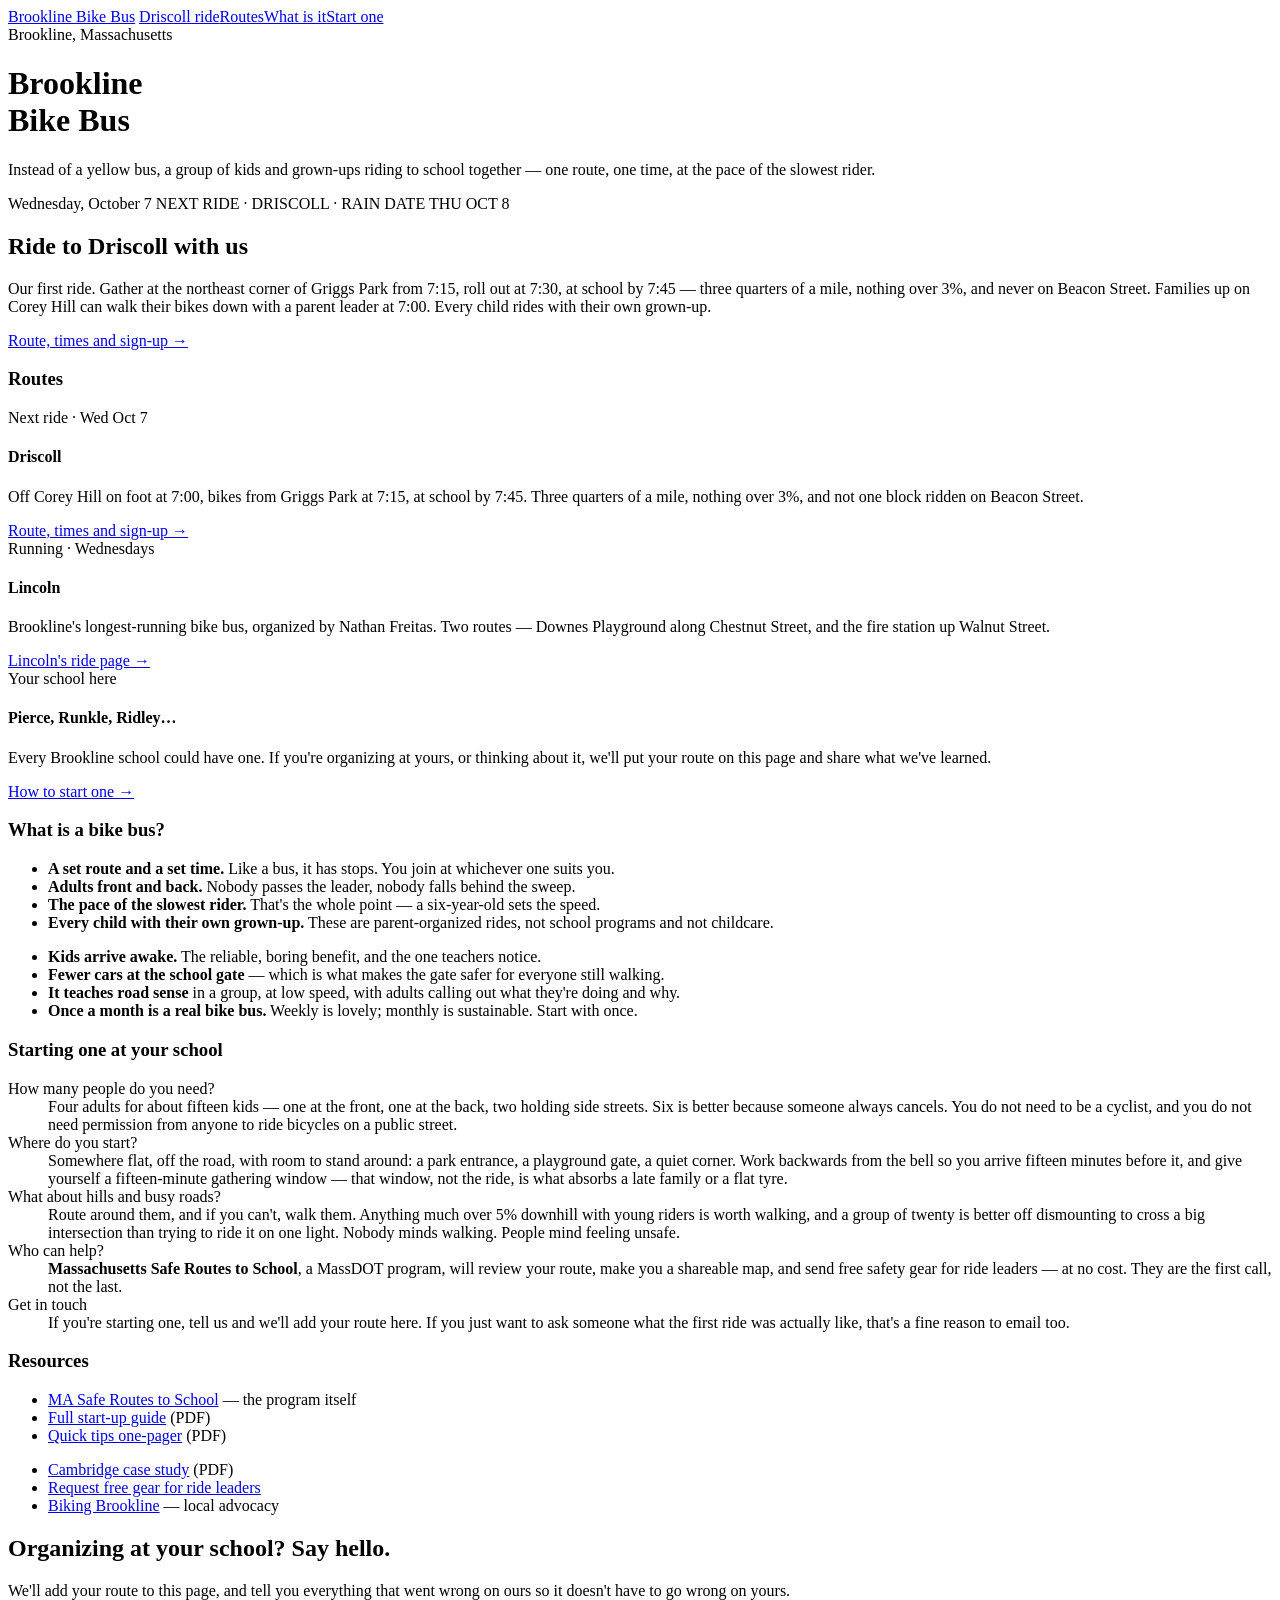
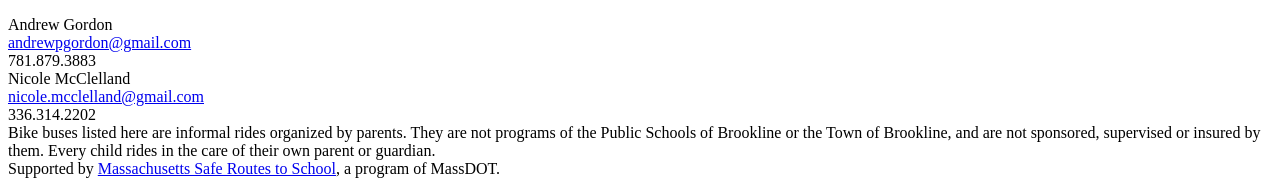
==== public/index.html @ 98ff482c "Keep the ride date on one line on phones Co-Authored-By: Claude Opus 5 <noreply@anthropic.com>" ====
<!DOCTYPE html>
<html lang="en">
<head>
<meta charset="utf-8">
<meta name="viewport" content="width=device-width, initial-scale=1">
<title>Brookline Bike Bus — ride to school together</title>
<meta name="description" content="Bike buses in Brookline, Massachusetts. Next ride: the Driscoll Bike Bus, Wednesday October 7 — gather at Griggs Park 7:15, at school by 7:45. Routes, times and how to start one at your school.">
<link rel="canonical" href="https://brooklinebikebus.org/">
<meta property="og:type" content="website">
<meta property="og:site_name" content="Brookline Bike Bus">
<meta property="og:title" content="Brookline Bike Bus">
<meta property="og:description" content="Next ride: Driscoll, Wednesday October 7 — gather at Griggs Park 7:15, at school by 7:45. Kids and grown-ups riding to school together.">
<meta property="og:url" content="https://brooklinebikebus.org/">
<meta property="og:image" content="https://brooklinebikebus.org/assets/og-default.png">
<meta name="twitter:card" content="summary_large_image">
<link rel="icon" href="/assets/favicon.svg" type="image/svg+xml">
<link rel="preconnect" href="https://fonts.googleapis.com">
<link rel="preconnect" href="https://fonts.gstatic.com" crossorigin>
<link rel="stylesheet" href="https://fonts.googleapis.com/css2?family=Archivo:wght@500;600;700;800&family=IBM+Plex+Mono:wght@400;500;600&family=Source+Serif+4:opsz,wght@8..60,400;8..60,600&display=swap">
<link rel="stylesheet" href="/assets/site.css">
</head>
<body>
<div class="sheet sheet--wide">

  <nav class="sitenav">
    <a class="brand" href="/">Brookline Bike Bus</a>
    <span class="links"><a href="/driscoll/">Driscoll ride</a><a href="#routes">Routes</a><a href="#what">What is it</a><a href="#start">Start one</a></span>
  </nav>

  <div class="kicker">Brookline, Massachusetts</div>
  <h1>Brookline<br><span class="hz">Bike&nbsp;Bus</span></h1>

  <p class="what">Instead of a yellow bus, a group of kids and grown-ups riding to school together &mdash; one route, one time, at the pace of the slowest rider.</p>

  <div class="band">
    <span class="big">Wednesday, October&nbsp;7</span>
    <span class="sub">NEXT RIDE &middot; DRISCOLL &middot; RAIN DATE THU OCT 8</span>
  </div>
  <div class="cta">
    <h2>Ride to Driscoll with us</h2>
    <p>Our first ride. Gather at the northeast corner of Griggs Park from 7:15, roll out at 7:30, at school by 7:45 &mdash; three quarters of a mile, nothing over 3%, and never on Beacon Street. Families up on Corey Hill can walk their bikes down with a parent leader at 7:00. Every child rides with their own grown-up.</p>
    <p style="margin-top:16px"><a class="btn" href="/driscoll/">Route, times and sign-up &rarr;</a></p>
  </div>

  <section id="routes">
    <h3>Routes</h3>
    <div class="routes">

      <div class="route-card live">
        <span class="status">Next ride &middot; Wed Oct 7</span>
        <h4>Driscoll</h4>
        <p>Off Corey Hill on foot at 7:00, bikes from Griggs Park at 7:15, at school by 7:45. Three quarters of a mile, nothing over 3%, and not one block ridden on Beacon Street.</p>
        <a href="/driscoll/">Route, times and sign-up &rarr;</a>
      </div>

      <div class="route-card">
        <span class="status">Running &middot; Wednesdays</span>
        <h4>Lincoln</h4>
        <p>Brookline's longest-running bike bus, organized by Nathan Freitas. Two routes &mdash; Downes Playground along Chestnut Street, and the fire station up Walnut Street.</p>
        <a href="https://docs.google.com/document/d/1UuGX2bGL_jr0S1LuCcoSHqrPBfIFKD6lq4MS3C2HYoQ/mobilebasic">Lincoln's ride page &rarr;</a>
      </div>

      <div class="route-card">
        <span class="status">Your school here</span>
        <h4>Pierce, Runkle, Ridley&hellip;</h4>
        <p>Every Brookline school could have one. If you're organizing at yours, or thinking about it, we'll put your route on this page and share what we've learned.</p>
        <a href="#start">How to start one &rarr;</a>
      </div>

    </div>
  </section>

  <section id="what">
    <h3>What is a bike bus?</h3>
    <div class="grid2">
      <div>
        <ul>
          <li><b>A set route and a set time.</b> Like a bus, it has stops. You join at whichever one suits you.</li>
          <li><b>Adults front and back.</b> Nobody passes the leader, nobody falls behind the sweep.</li>
          <li><b>The pace of the slowest rider.</b> That's the whole point &mdash; a six-year-old sets the speed.</li>
          <li><b>Every child with their own grown-up.</b> These are parent-organized rides, not school programs and not childcare.</li>
        </ul>
      </div>
      <div>
        <ul>
          <li><b>Kids arrive awake.</b> The reliable, boring benefit, and the one teachers notice.</li>
          <li><b>Fewer cars at the school gate</b> &mdash; which is what makes the gate safer for everyone still walking.</li>
          <li><b>It teaches road sense</b> in a group, at low speed, with adults calling out what they're doing and why.</li>
          <li><b>Once a month is a real bike bus.</b> Weekly is lovely; monthly is sustainable. Start with once.</li>
        </ul>
      </div>
    </div>
  </section>

  <section id="start">
    <h3>Starting one at your school</h3>
    <div class="faq">
      <div><dt>How many people do you need?</dt><dd>Four adults for about fifteen kids &mdash; one at the front, one at the back, two holding side streets. Six is better because someone always cancels. You do not need to be a cyclist, and you do not need permission from anyone to ride bicycles on a public street.</dd></div>
      <div><dt>Where do you start?</dt><dd>Somewhere flat, off the road, with room to stand around: a park entrance, a playground gate, a quiet corner. Work backwards from the bell so you arrive fifteen minutes before it, and give yourself a fifteen-minute gathering window &mdash; that window, not the ride, is what absorbs a late family or a flat tyre.</dd></div>
      <div><dt>What about hills and busy roads?</dt><dd>Route around them, and if you can't, walk them. Anything much over 5% downhill with young riders is worth walking, and a group of twenty is better off dismounting to cross a big intersection than trying to ride it on one light. Nobody minds walking. People mind feeling unsafe.</dd></div>
      <div><dt>Who can help?</dt><dd><b>Massachusetts Safe Routes to School</b>, a MassDOT program, will review your route, make you a shareable map, and send free safety gear for ride leaders &mdash; at no cost. They are the first call, not the last.</dd></div>
      <div><dt>Get in touch</dt><dd>If you're starting one, tell us and we'll add your route here. If you just want to ask someone what the first ride was actually like, that's a fine reason to email too.</dd></div>
    </div>
  </section>

  <section>
    <h3>Resources</h3>
    <div class="grid2">
      <div>
        <ul>
          <li><a href="https://www.mass.gov/safe-routes-to-school">MA Safe Routes to School</a> &mdash; the program itself</li>
          <li><a href="https://www.mass.gov/doc/walking-school-bus-and-bike-train-guide/download">Full start-up guide</a> (PDF)</li>
          <li><a href="https://www.mass.gov/doc/walking-school-busbike-train-one-pager/download">Quick tips one-pager</a> (PDF)</li>
        </ul>
      </div>
      <div>
        <ul>
          <li><a href="https://www.mass.gov/doc/bike-train-case-study-cambridge/download">Cambridge case study</a> (PDF)</li>
          <li><a href="https://www.mass.gov/forms/safe-routes-to-school-outreach-coordinators">Request free gear for ride leaders</a></li>
          <li><a href="https://www.bikingbrookline.org/">Biking Brookline</a> &mdash; local advocacy</li>
        </ul>
      </div>
    </div>
  </section>

  <div class="cta">
    <h2>Organizing at your school? Say hello.</h2>
    <p>We'll add your route to this page, and tell you everything that went wrong on ours so it doesn't have to go wrong on yours.</p>
    <div class="who">
      <div>
        <div class="nm">Andrew Gordon</div>
        <div class="ct"><a href="mailto:andrewpgordon@gmail.com">andrewpgordon@gmail.com</a><br>781.879.3883</div>
      </div>
      <div>
        <div class="nm">Nicole McClelland</div>
        <div class="ct"><a href="mailto:nicole.mcclelland@gmail.com">nicole.mcclelland@gmail.com</a><br>336.314.2202</div>
      </div>
    </div>
  </div>

  <footer class="sitefoot">
    Bike buses listed here are informal rides organized by parents. They are not programs of the Public Schools of Brookline or the Town of Brookline, and are not sponsored, supervised or insured by them. Every child rides in the care of their own parent or guardian.<br>
    Supported by <a href="https://www.mass.gov/safe-routes-to-school">Massachusetts Safe Routes to School</a>, a program of MassDOT.
  </footer>

</div>
</body>
</html>
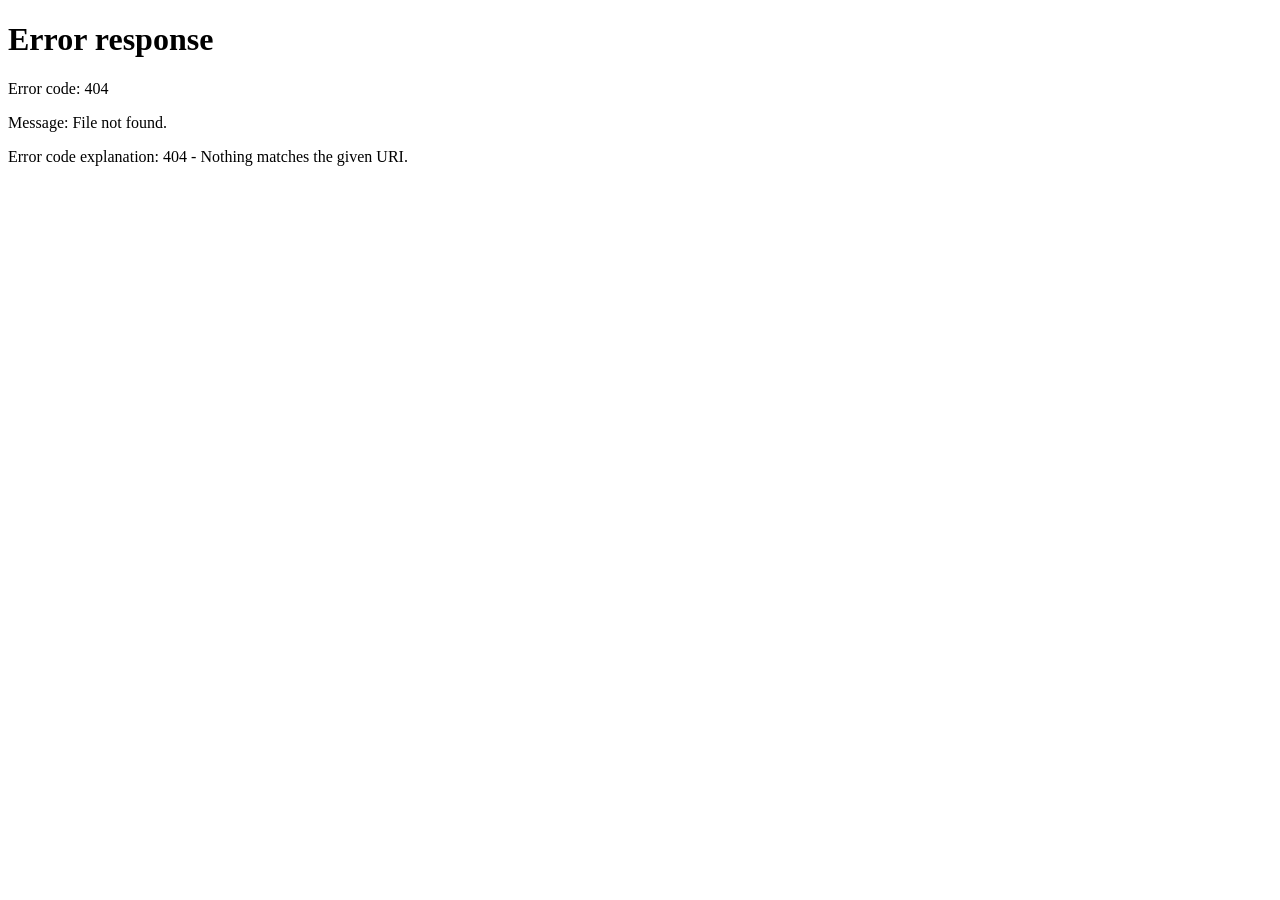
==== commit cd7edc83: "Homepage redirects to the Driscoll page for now The town-wide landing page is parked in docs/archive" ====
--- a/public/index.html
+++ b/public/index.html
@@ -3,146 +3,30 @@
 <head>
 <meta charset="utf-8">
 <meta name="viewport" content="width=device-width, initial-scale=1">
-<title>Brookline Bike Bus — ride to school together</title>
-<meta name="description" content="Bike buses in Brookline, Massachusetts. Next ride: the Driscoll Bike Bus, Wednesday October 7 — gather at Griggs Park 7:15, at school by 7:45. Routes, times and how to start one at your school.">
-<link rel="canonical" href="https://brooklinebikebus.org/">
+<!--
+  For now the homepage just sends people to the Driscoll page.
+  The old town-wide landing page is saved in docs/archive/landing-townwide.html.
+  To bring it back, copy that file over this one.
+-->
+<meta http-equiv="refresh" content="0; url=/driscoll/">
+<script>location.replace("/driscoll/")</script>
+<title>The Driscoll Bike Bus — Brookline Bike Bus</title>
+<link rel="canonical" href="https://brooklinebikebus.org/driscoll/">
+<!-- WhatsApp doesn't follow the redirect above, so it reads these tags from this page -->
+<meta name="description" content="Kids and grown-ups riding to the Michael Driscoll School together, Wednesday October 7. Route, times, FAQ and sign-up for the Driscoll bike bus in Brookline, MA.">
 <meta property="og:type" content="website">
 <meta property="og:site_name" content="Brookline Bike Bus">
-<meta property="og:title" content="Brookline Bike Bus">
-<meta property="og:description" content="Next ride: Driscoll, Wednesday October 7 — gather at Griggs Park 7:15, at school by 7:45. Kids and grown-ups riding to school together.">
-<meta property="og:url" content="https://brooklinebikebus.org/">
-<meta property="og:image" content="https://brooklinebikebus.org/assets/og-default.png">
+<meta property="og:title" content="The Driscoll Bike Bus">
+<meta property="og:description" content="Ride to school together. Wednesday October 7 — walking group 7:00, bikes from Griggs Park 7:15, at school 7:45.">
+<meta property="og:url" content="https://brooklinebikebus.org/driscoll/">
+<meta property="og:image" content="https://brooklinebikebus.org/assets/og-driscoll.png">
 <meta name="twitter:card" content="summary_large_image">
 <link rel="icon" href="/assets/favicon.svg" type="image/svg+xml">
-<link rel="preconnect" href="https://fonts.googleapis.com">
-<link rel="preconnect" href="https://fonts.gstatic.com" crossorigin>
-<link rel="stylesheet" href="https://fonts.googleapis.com/css2?family=Archivo:wght@500;600;700;800&family=IBM+Plex+Mono:wght@400;500;600&family=Source+Serif+4:opsz,wght@8..60,400;8..60,600&display=swap">
 <link rel="stylesheet" href="/assets/site.css">
 </head>
 <body>
-<div class="sheet sheet--wide">
-
-  <nav class="sitenav">
-    <a class="brand" href="/">Brookline Bike Bus</a>
-    <span class="links"><a href="/driscoll/">Driscoll ride</a><a href="#routes">Routes</a><a href="#what">What is it</a><a href="#start">Start one</a></span>
-  </nav>
-
-  <div class="kicker">Brookline, Massachusetts</div>
-  <h1>Brookline<br><span class="hz">Bike&nbsp;Bus</span></h1>
-
-  <p class="what">Instead of a yellow bus, a group of kids and grown-ups riding to school together &mdash; one route, one time, at the pace of the slowest rider.</p>
-
-  <div class="band">
-    <span class="big">Wednesday, October&nbsp;7</span>
-    <span class="sub">NEXT RIDE &middot; DRISCOLL &middot; RAIN DATE THU OCT 8</span>
-  </div>
-  <div class="cta">
-    <h2>Ride to Driscoll with us</h2>
-    <p>Our first ride. Gather at the northeast corner of Griggs Park from 7:15, roll out at 7:30, at school by 7:45 &mdash; three quarters of a mile, nothing over 3%, and never on Beacon Street. Families up on Corey Hill can walk their bikes down with a parent leader at 7:00. Every child rides with their own grown-up.</p>
-    <p style="margin-top:16px"><a class="btn" href="/driscoll/">Route, times and sign-up &rarr;</a></p>
-  </div>
-
-  <section id="routes">
-    <h3>Routes</h3>
-    <div class="routes">
-
-      <div class="route-card live">
-        <span class="status">Next ride &middot; Wed Oct 7</span>
-        <h4>Driscoll</h4>
-        <p>Off Corey Hill on foot at 7:00, bikes from Griggs Park at 7:15, at school by 7:45. Three quarters of a mile, nothing over 3%, and not one block ridden on Beacon Street.</p>
-        <a href="/driscoll/">Route, times and sign-up &rarr;</a>
-      </div>
-
-      <div class="route-card">
-        <span class="status">Running &middot; Wednesdays</span>
-        <h4>Lincoln</h4>
-        <p>Brookline's longest-running bike bus, organized by Nathan Freitas. Two routes &mdash; Downes Playground along Chestnut Street, and the fire station up Walnut Street.</p>
-        <a href="https://docs.google.com/document/d/1UuGX2bGL_jr0S1LuCcoSHqrPBfIFKD6lq4MS3C2HYoQ/mobilebasic">Lincoln's ride page &rarr;</a>
-      </div>
-
-      <div class="route-card">
-        <span class="status">Your school here</span>
-        <h4>Pierce, Runkle, Ridley&hellip;</h4>
-        <p>Every Brookline school could have one. If you're organizing at yours, or thinking about it, we'll put your route on this page and share what we've learned.</p>
-        <a href="#start">How to start one &rarr;</a>
-      </div>
-
-    </div>
-  </section>
-
-  <section id="what">
-    <h3>What is a bike bus?</h3>
-    <div class="grid2">
-      <div>
-        <ul>
-          <li><b>A set route and a set time.</b> Like a bus, it has stops. You join at whichever one suits you.</li>
-          <li><b>Adults front and back.</b> Nobody passes the leader, nobody falls behind the sweep.</li>
-          <li><b>The pace of the slowest rider.</b> That's the whole point &mdash; a six-year-old sets the speed.</li>
-          <li><b>Every child with their own grown-up.</b> These are parent-organized rides, not school programs and not childcare.</li>
-        </ul>
-      </div>
-      <div>
-        <ul>
-          <li><b>Kids arrive awake.</b> The reliable, boring benefit, and the one teachers notice.</li>
-          <li><b>Fewer cars at the school gate</b> &mdash; which is what makes the gate safer for everyone still walking.</li>
-          <li><b>It teaches road sense</b> in a group, at low speed, with adults calling out what they're doing and why.</li>
-          <li><b>Once a month is a real bike bus.</b> Weekly is lovely; monthly is sustainable. Start with once.</li>
-        </ul>
-      </div>
-    </div>
-  </section>
-
-  <section id="start">
-    <h3>Starting one at your school</h3>
-    <div class="faq">
-      <div><dt>How many people do you need?</dt><dd>Four adults for about fifteen kids &mdash; one at the front, one at the back, two holding side streets. Six is better because someone always cancels. You do not need to be a cyclist, and you do not need permission from anyone to ride bicycles on a public street.</dd></div>
-      <div><dt>Where do you start?</dt><dd>Somewhere flat, off the road, with room to stand around: a park entrance, a playground gate, a quiet corner. Work backwards from the bell so you arrive fifteen minutes before it, and give yourself a fifteen-minute gathering window &mdash; that window, not the ride, is what absorbs a late family or a flat tyre.</dd></div>
-      <div><dt>What about hills and busy roads?</dt><dd>Route around them, and if you can't, walk them. Anything much over 5% downhill with young riders is worth walking, and a group of twenty is better off dismounting to cross a big intersection than trying to ride it on one light. Nobody minds walking. People mind feeling unsafe.</dd></div>
-      <div><dt>Who can help?</dt><dd><b>Massachusetts Safe Routes to School</b>, a MassDOT program, will review your route, make you a shareable map, and send free safety gear for ride leaders &mdash; at no cost. They are the first call, not the last.</dd></div>
-      <div><dt>Get in touch</dt><dd>If you're starting one, tell us and we'll add your route here. If you just want to ask someone what the first ride was actually like, that's a fine reason to email too.</dd></div>
-    </div>
-  </section>
-
-  <section>
-    <h3>Resources</h3>
-    <div class="grid2">
-      <div>
-        <ul>
-          <li><a href="https://www.mass.gov/safe-routes-to-school">MA Safe Routes to School</a> &mdash; the program itself</li>
-          <li><a href="https://www.mass.gov/doc/walking-school-bus-and-bike-train-guide/download">Full start-up guide</a> (PDF)</li>
-          <li><a href="https://www.mass.gov/doc/walking-school-busbike-train-one-pager/download">Quick tips one-pager</a> (PDF)</li>
-        </ul>
-      </div>
-      <div>
-        <ul>
-          <li><a href="https://www.mass.gov/doc/bike-train-case-study-cambridge/download">Cambridge case study</a> (PDF)</li>
-          <li><a href="https://www.mass.gov/forms/safe-routes-to-school-outreach-coordinators">Request free gear for ride leaders</a></li>
-          <li><a href="https://www.bikingbrookline.org/">Biking Brookline</a> &mdash; local advocacy</li>
-        </ul>
-      </div>
-    </div>
-  </section>
-
-  <div class="cta">
-    <h2>Organizing at your school? Say hello.</h2>
-    <p>We'll add your route to this page, and tell you everything that went wrong on ours so it doesn't have to go wrong on yours.</p>
-    <div class="who">
-      <div>
-        <div class="nm">Andrew Gordon</div>
-        <div class="ct"><a href="mailto:andrewpgordon@gmail.com">andrewpgordon@gmail.com</a><br>781.879.3883</div>
-      </div>
-      <div>
-        <div class="nm">Nicole McClelland</div>
-        <div class="ct"><a href="mailto:nicole.mcclelland@gmail.com">nicole.mcclelland@gmail.com</a><br>336.314.2202</div>
-      </div>
-    </div>
-  </div>
-
-  <footer class="sitefoot">
-    Bike buses listed here are informal rides organized by parents. They are not programs of the Public Schools of Brookline or the Town of Brookline, and are not sponsored, supervised or insured by them. Every child rides in the care of their own parent or guardian.<br>
-    Supported by <a href="https://www.mass.gov/safe-routes-to-school">Massachusetts Safe Routes to School</a>, a program of MassDOT.
-  </footer>
-
+<div class="sheet">
+  <p><a href="/driscoll/">Go to the Driscoll Bike Bus &rarr;</a></p>
 </div>
 </body>
 </html>
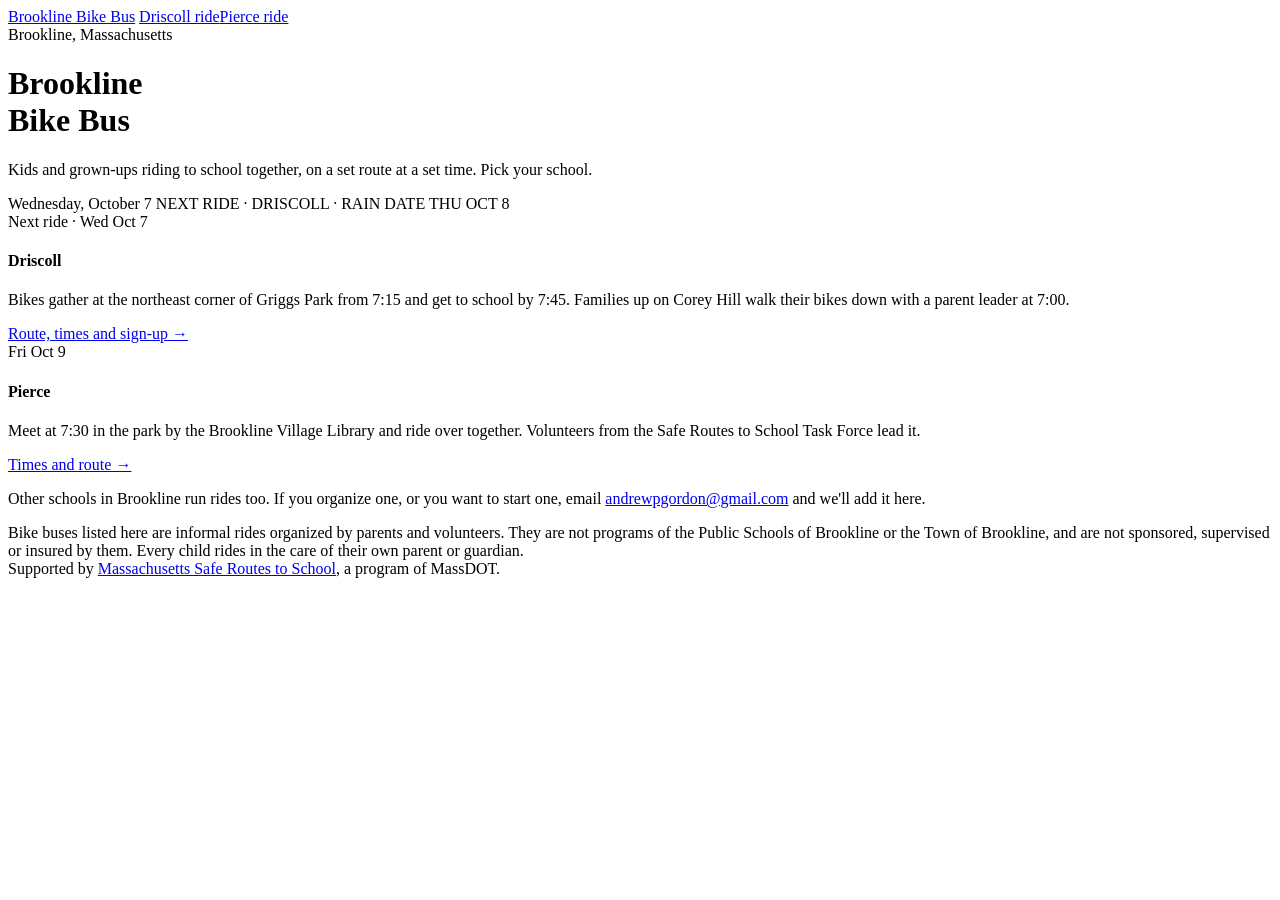
==== commit f5a9c5b7: "Homepage: pick a school, instead of redirecting to Driscoll Andrew asked for a simple chooser. A ban" ====
--- a/public/index.html
+++ b/public/index.html
@@ -3,30 +3,65 @@
 <head>
 <meta charset="utf-8">
 <meta name="viewport" content="width=device-width, initial-scale=1">
-<!--
-  For now the homepage just sends people to the Driscoll page.
-  The old town-wide landing page is saved in docs/archive/landing-townwide.html.
-  To bring it back, copy that file over this one.
--->
-<meta http-equiv="refresh" content="0; url=/driscoll/">
-<script>location.replace("/driscoll/")</script>
-<title>The Driscoll Bike Bus — Brookline Bike Bus</title>
-<link rel="canonical" href="https://brooklinebikebus.org/driscoll/">
-<!-- WhatsApp doesn't follow the redirect above, so it reads these tags from this page -->
-<meta name="description" content="Kids and grown-ups riding to the Michael Driscoll School together, Wednesday October 7. Route, times, FAQ and sign-up for the Driscoll bike bus in Brookline, MA.">
+<title>Brookline Bike Bus | Brookline, MA</title>
+<meta name="description" content="Bike buses in Brookline, Massachusetts. The Driscoll ride is Wednesday, October 7. The Pierce ride is Friday, October 9. Routes, times and sign-up.">
+<link rel="canonical" href="https://brooklinebikebus.org/">
 <meta property="og:type" content="website">
 <meta property="og:site_name" content="Brookline Bike Bus">
-<meta property="og:title" content="The Driscoll Bike Bus">
-<meta property="og:description" content="Ride to school together. Wednesday October 7 — walking group 7:00, bikes from Griggs Park 7:15, at school 7:45.">
-<meta property="og:url" content="https://brooklinebikebus.org/driscoll/">
-<meta property="og:image" content="https://brooklinebikebus.org/assets/og-driscoll.png">
+<meta property="og:title" content="Brookline Bike Bus">
+<meta property="og:description" content="Kids and grown-ups riding to school together. Driscoll rides Wednesday, October 7. Pierce rides Friday, October 9.">
+<meta property="og:url" content="https://brooklinebikebus.org/">
+<meta property="og:image" content="https://brooklinebikebus.org/assets/og-default.png">
 <meta name="twitter:card" content="summary_large_image">
 <link rel="icon" href="/assets/favicon.svg" type="image/svg+xml">
+<link rel="preconnect" href="https://fonts.googleapis.com">
+<link rel="preconnect" href="https://fonts.gstatic.com" crossorigin>
+<link rel="stylesheet" href="https://fonts.googleapis.com/css2?family=Archivo:wght@500;600;700;800&family=IBM+Plex+Mono:wght@400;500;600&family=Source+Serif+4:opsz,wght@8..60,400;8..60,600&display=swap">
 <link rel="stylesheet" href="/assets/site.css">
 </head>
 <body>
 <div class="sheet">
-  <p><a href="/driscoll/">Go to the Driscoll Bike Bus &rarr;</a></p>
+
+  <nav class="sitenav">
+    <a class="brand" href="/">Brookline Bike Bus</a>
+    <span class="links"><a href="/driscoll/">Driscoll ride</a><a href="/pierce/">Pierce ride</a></span>
+  </nav>
+
+  <div class="kicker">Brookline, Massachusetts</div>
+  <h1>Brookline<br><span class="hz">Bike&nbsp;Bus</span></h1>
+
+  <p class="what">Kids and grown-ups riding to school together, on a set route at a set time. Pick your school.</p>
+
+  <div class="band band--solo">
+    <span class="big">Wednesday, October&nbsp;7</span>
+    <span class="sub">NEXT RIDE &middot; DRISCOLL &middot; RAIN DATE THU OCT 8</span>
+  </div>
+
+  <div class="routes">
+
+    <div class="route-card live">
+      <span class="status">Next ride &middot; Wed Oct 7</span>
+      <h4>Driscoll</h4>
+      <p>Bikes gather at the northeast corner of Griggs Park from 7:15 and get to school by 7:45. Families up on Corey Hill walk their bikes down with a parent leader at 7:00.</p>
+      <a href="/driscoll/">Route, times and sign-up &rarr;</a>
+    </div>
+
+    <div class="route-card">
+      <span class="status">Fri Oct 9</span>
+      <h4>Pierce</h4>
+      <p>Meet at 7:30 in the park by the Brookline Village Library and ride over together. Volunteers from the Safe Routes to School Task Force lead it.</p>
+      <a href="/pierce/">Times and route &rarr;</a>
+    </div>
+
+  </div>
+
+  <p class="aside">Other schools in Brookline run rides too. If you organize one, or you want to start one, email <a href="mailto:andrewpgordon@gmail.com">andrewpgordon@gmail.com</a> and we'll add it here.</p>
+
+  <footer class="sitefoot">
+    Bike buses listed here are informal rides organized by parents and volunteers. They are not programs of the Public Schools of Brookline or the Town of Brookline, and are not sponsored, supervised or insured by them. Every child rides in the care of their own parent or guardian.<br>
+    Supported by <a href="https://www.mass.gov/safe-routes-to-school">Massachusetts Safe Routes to School</a>, a program of MassDOT.
+  </footer>
+
 </div>
 </body>
 </html>
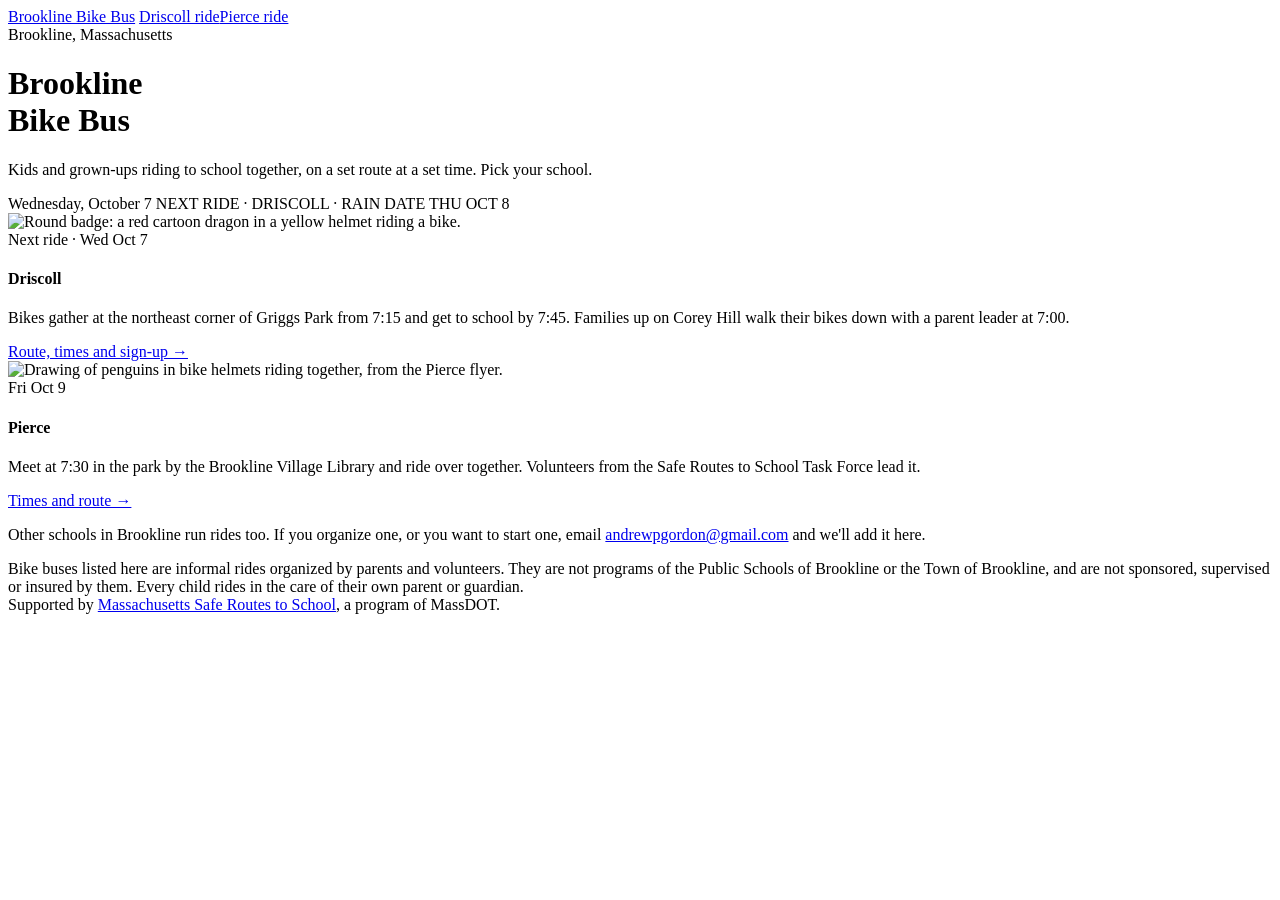
==== commit efaab4f0: "Homepage: neutral colours, and each ride's own logo on its card Andrew asked for it. The homepage wa" ====
--- a/public/index.html
+++ b/public/index.html
@@ -19,7 +19,7 @@
 <link rel="stylesheet" href="https://fonts.googleapis.com/css2?family=Archivo:wght@500;600;700;800&family=IBM+Plex+Mono:wght@400;500;600&family=Source+Serif+4:opsz,wght@8..60,400;8..60,600&display=swap">
 <link rel="stylesheet" href="/assets/site.css">
 </head>
-<body>
+<body class="townwide">
 <div class="sheet">
 
   <nav class="sitenav">
@@ -40,15 +40,25 @@
   <div class="routes">
 
     <div class="route-card live">
-      <span class="status">Next ride &middot; Wed Oct 7</span>
-      <h4>Driscoll</h4>
+      <div class="rc-head">
+        <img class="rc-logo rc-logo--round" src="/assets/driscoll-badge.webp" width="512" height="512" alt="Round badge: a red cartoon dragon in a yellow helmet riding a bike.">
+        <div>
+          <span class="status">Next ride &middot; Wed Oct 7</span>
+          <h4>Driscoll</h4>
+        </div>
+      </div>
       <p>Bikes gather at the northeast corner of Griggs Park from 7:15 and get to school by 7:45. Families up on Corey Hill walk their bikes down with a parent leader at 7:00.</p>
       <a href="/driscoll/">Route, times and sign-up &rarr;</a>
     </div>
 
     <div class="route-card">
-      <span class="status">Fri Oct 9</span>
-      <h4>Pierce</h4>
+      <div class="rc-head">
+        <img class="rc-logo" src="/assets/pierce-card.jpg" width="360" height="360" alt="Drawing of penguins in bike helmets riding together, from the Pierce flyer.">
+        <div>
+          <span class="status">Fri Oct 9</span>
+          <h4>Pierce</h4>
+        </div>
+      </div>
       <p>Meet at 7:30 in the park by the Brookline Village Library and ride over together. Volunteers from the Safe Routes to School Task Force lead it.</p>
       <a href="/pierce/">Times and route &rarr;</a>
     </div>
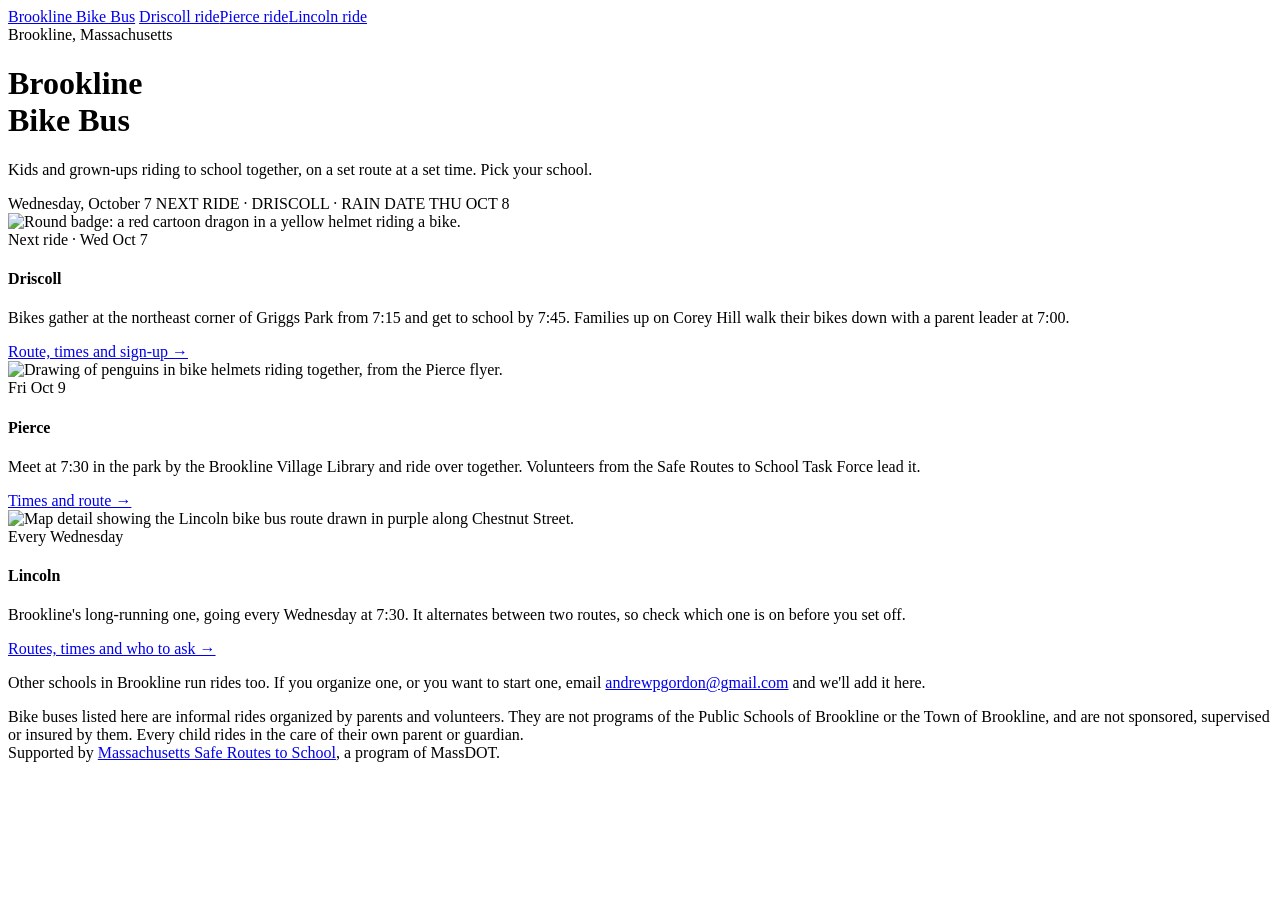
==== commit a369e871: "Lincoln gets a page, because Nathan asked for one He replied on Oct 5 asking for a page like the Pie" ====
--- a/public/index.html
+++ b/public/index.html
@@ -4,12 +4,12 @@
 <meta charset="utf-8">
 <meta name="viewport" content="width=device-width, initial-scale=1">
 <title>Brookline Bike Bus | Brookline, MA</title>
-<meta name="description" content="Bike buses in Brookline, Massachusetts. The Driscoll ride is Wednesday, October 7. The Pierce ride is Friday, October 9. Routes, times and sign-up.">
+<meta name="description" content="Bike buses in Brookline, Massachusetts. Driscoll rides Wednesday, October 7. Pierce rides Friday, October 9. Lincoln rides every Wednesday. Routes, times and sign-up.">
 <link rel="canonical" href="https://brooklinebikebus.org/">
 <meta property="og:type" content="website">
 <meta property="og:site_name" content="Brookline Bike Bus">
 <meta property="og:title" content="Brookline Bike Bus">
-<meta property="og:description" content="Kids and grown-ups riding to school together. Driscoll rides Wednesday, October 7. Pierce rides Friday, October 9.">
+<meta property="og:description" content="Kids and grown-ups riding to school together. Driscoll rides Wednesday, October 7. Pierce rides Friday, October 9. Lincoln rides every Wednesday.">
 <meta property="og:url" content="https://brooklinebikebus.org/">
 <meta property="og:image" content="https://brooklinebikebus.org/assets/og-default.png">
 <meta name="twitter:card" content="summary_large_image">
@@ -24,7 +24,7 @@
 
   <nav class="sitenav">
     <a class="brand" href="/">Brookline Bike Bus</a>
-    <span class="links"><a href="/driscoll/">Driscoll ride</a><a href="/pierce/">Pierce ride</a></span>
+    <span class="links"><a href="/driscoll/">Driscoll ride</a><a href="/pierce/">Pierce ride</a><a href="/lincoln/">Lincoln ride</a></span>
   </nav>
 
   <div class="kicker">Brookline, Massachusetts</div>
@@ -63,6 +63,18 @@
       <a href="/pierce/">Times and route &rarr;</a>
     </div>
 
+    <div class="route-card">
+      <div class="rc-head">
+        <img class="rc-logo" src="/assets/lincoln-card.webp" width="360" height="360" alt="Map detail showing the Lincoln bike bus route drawn in purple along Chestnut Street.">
+        <div>
+          <span class="status">Every Wednesday</span>
+          <h4>Lincoln</h4>
+        </div>
+      </div>
+      <p>Brookline's long-running one, going every Wednesday at 7:30. It alternates between two routes, so check which one is on before you set off.</p>
+      <a href="/lincoln/">Routes, times and who to ask &rarr;</a>
+    </div>
+
   </div>
 
   <p class="aside">Other schools in Brookline run rides too. If you organize one, or you want to start one, email <a href="mailto:andrewpgordon@gmail.com">andrewpgordon@gmail.com</a> and we'll add it here.</p>
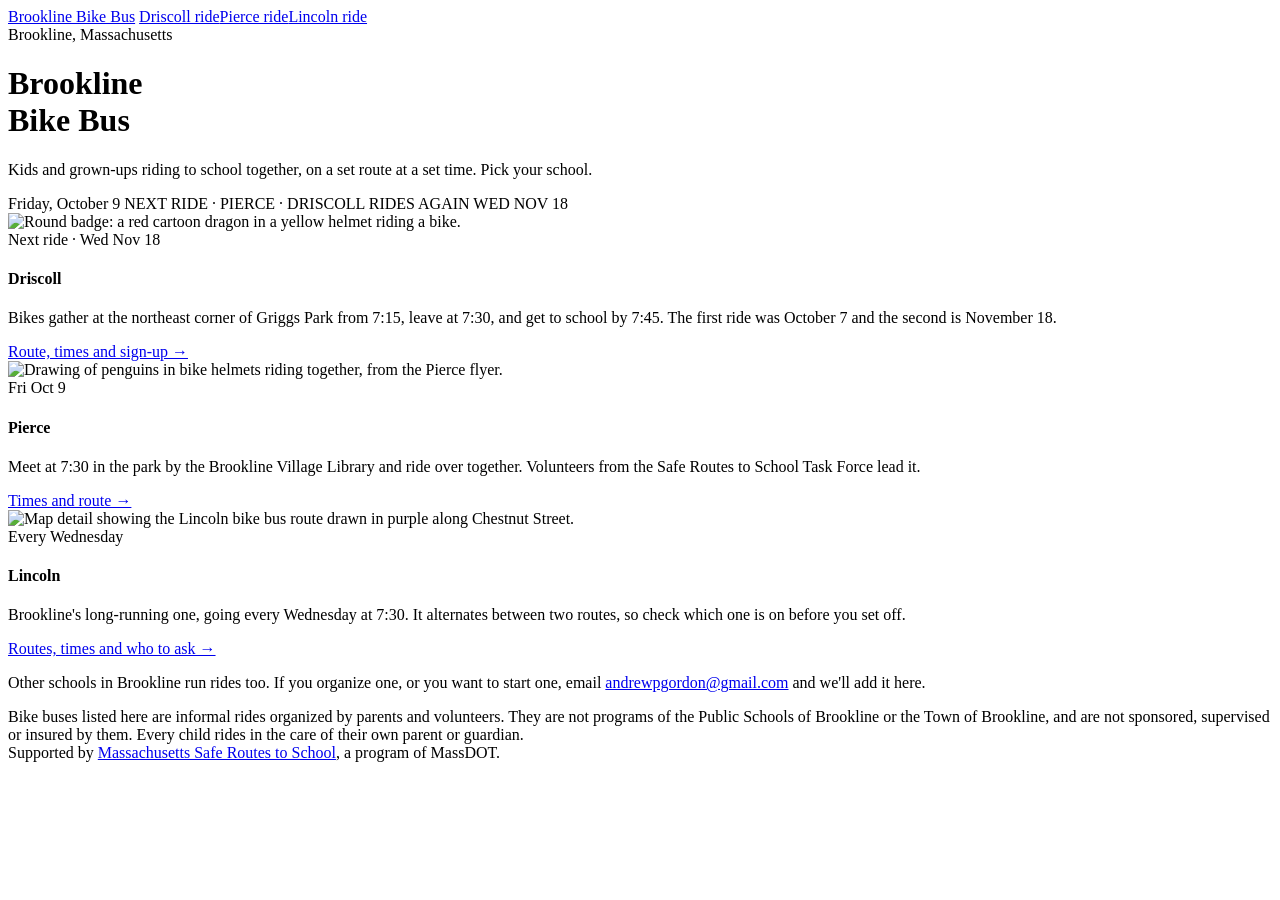
==== commit a46b2bcb: "Rewrite the Driscoll page for November 18 Andrew's notes from the first ride. No walking group: Core" ====
--- a/public/index.html
+++ b/public/index.html
@@ -4,12 +4,12 @@
 <meta charset="utf-8">
 <meta name="viewport" content="width=device-width, initial-scale=1">
 <title>Brookline Bike Bus | Brookline, MA</title>
-<meta name="description" content="Bike buses in Brookline, Massachusetts. Driscoll rides Wednesday, October 7. Pierce rides Friday, October 9. Lincoln rides every Wednesday. Routes, times and sign-up.">
+<meta name="description" content="Bike buses in Brookline, Massachusetts. Pierce rides Friday, October 9. Lincoln rides every Wednesday. Driscoll rides again Wednesday, November 18. Routes, times and sign-up.">
 <link rel="canonical" href="https://brooklinebikebus.org/">
 <meta property="og:type" content="website">
 <meta property="og:site_name" content="Brookline Bike Bus">
 <meta property="og:title" content="Brookline Bike Bus">
-<meta property="og:description" content="Kids and grown-ups riding to school together. Driscoll rides Wednesday, October 7. Pierce rides Friday, October 9. Lincoln rides every Wednesday.">
+<meta property="og:description" content="Kids and grown-ups riding to school together. Pierce rides Friday, October 9. Lincoln rides every Wednesday. Driscoll rides again Wednesday, November 18.">
 <meta property="og:url" content="https://brooklinebikebus.org/">
 <meta property="og:image" content="https://brooklinebikebus.org/assets/og-default.png">
 <meta name="twitter:card" content="summary_large_image">
@@ -33,8 +33,8 @@
   <p class="what">Kids and grown-ups riding to school together, on a set route at a set time. Pick your school.</p>
 
   <div class="band band--solo">
-    <span class="big">Wednesday, October&nbsp;7</span>
-    <span class="sub">NEXT RIDE &middot; DRISCOLL &middot; RAIN DATE THU OCT 8</span>
+    <span class="big">Friday, October&nbsp;9</span>
+    <span class="sub">NEXT RIDE &middot; PIERCE &middot; DRISCOLL RIDES AGAIN WED NOV 18</span>
   </div>
 
   <div class="routes">
@@ -43,11 +43,11 @@
       <div class="rc-head">
         <img class="rc-logo rc-logo--round" src="/assets/driscoll-badge.webp" width="512" height="512" alt="Round badge: a red cartoon dragon in a yellow helmet riding a bike.">
         <div>
-          <span class="status">Next ride &middot; Wed Oct 7</span>
+          <span class="status">Next ride &middot; Wed Nov 18</span>
           <h4>Driscoll</h4>
         </div>
       </div>
-      <p>Bikes gather at the northeast corner of Griggs Park from 7:15 and get to school by 7:45. Families up on Corey Hill walk their bikes down with a parent leader at 7:00.</p>
+      <p>Bikes gather at the northeast corner of Griggs Park from 7:15, leave at 7:30, and get to school by 7:45. The first ride was October 7 and the second is November 18.</p>
       <a href="/driscoll/">Route, times and sign-up &rarr;</a>
     </div>
 
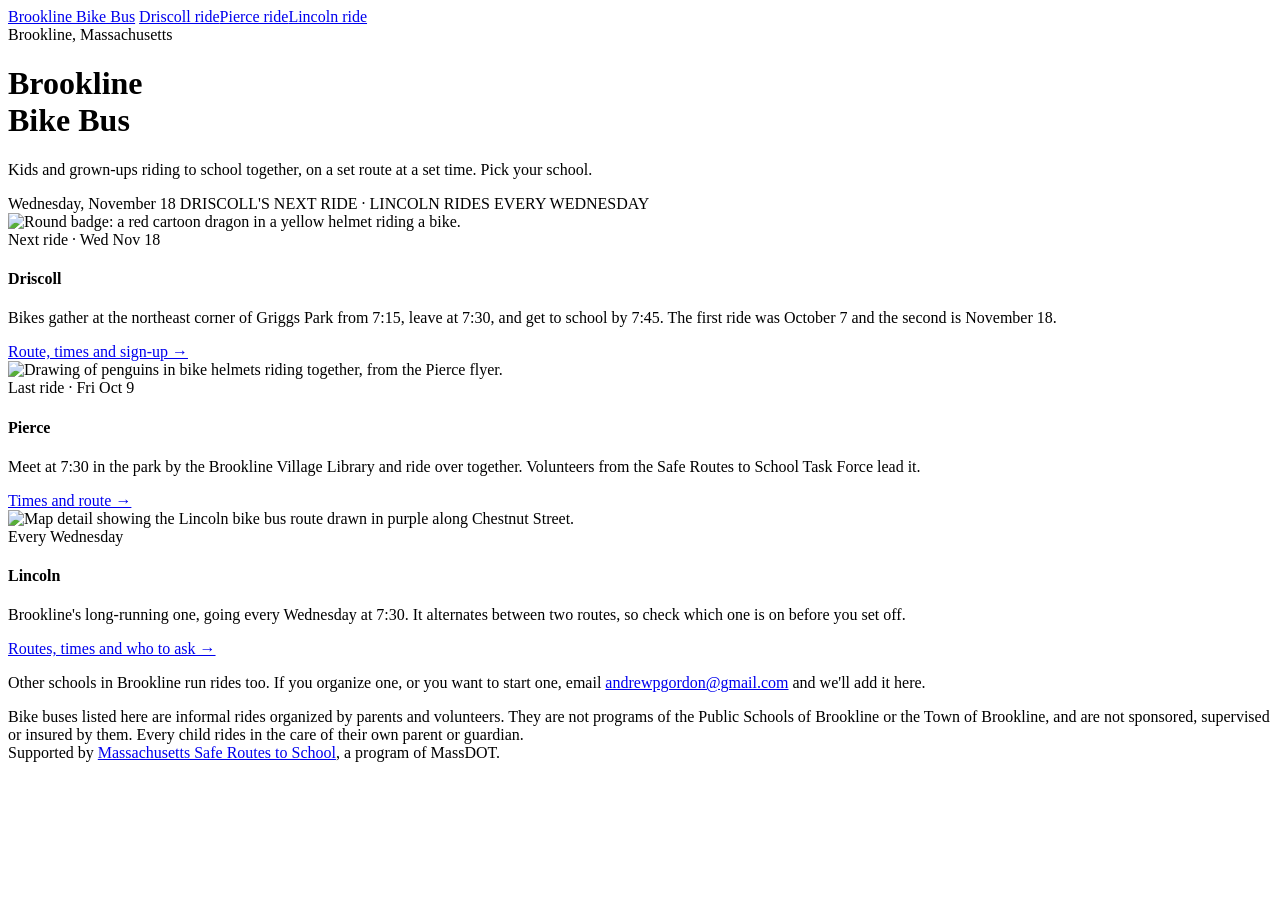
==== commit 9a202da3: "One meeting place: Griggs Park The Washington Square pickup comes off the schedule, the map label an" ====
--- a/public/index.html
+++ b/public/index.html
@@ -4,12 +4,12 @@
 <meta charset="utf-8">
 <meta name="viewport" content="width=device-width, initial-scale=1">
 <title>Brookline Bike Bus | Brookline, MA</title>
-<meta name="description" content="Bike buses in Brookline, Massachusetts. Pierce rides Friday, October 9. Lincoln rides every Wednesday. Driscoll rides again Wednesday, November 18. Routes, times and sign-up.">
+<meta name="description" content="Bike buses in Brookline, Massachusetts. Lincoln rides every Wednesday. Driscoll rides again Wednesday, November 18. Routes, times and sign-up.">
 <link rel="canonical" href="https://brooklinebikebus.org/">
 <meta property="og:type" content="website">
 <meta property="og:site_name" content="Brookline Bike Bus">
 <meta property="og:title" content="Brookline Bike Bus">
-<meta property="og:description" content="Kids and grown-ups riding to school together. Pierce rides Friday, October 9. Lincoln rides every Wednesday. Driscoll rides again Wednesday, November 18.">
+<meta property="og:description" content="Kids and grown-ups riding to school together. Lincoln rides every Wednesday. Driscoll rides again Wednesday, November 18.">
 <meta property="og:url" content="https://brooklinebikebus.org/">
 <meta property="og:image" content="https://brooklinebikebus.org/assets/og-default.png">
 <meta name="twitter:card" content="summary_large_image">
@@ -33,8 +33,8 @@
   <p class="what">Kids and grown-ups riding to school together, on a set route at a set time. Pick your school.</p>
 
   <div class="band band--solo">
-    <span class="big">Friday, October&nbsp;9</span>
-    <span class="sub">NEXT RIDE &middot; PIERCE &middot; DRISCOLL RIDES AGAIN WED NOV 18</span>
+    <span class="big">Wednesday, November&nbsp;18</span>
+    <span class="sub">DRISCOLL'S NEXT RIDE &middot; LINCOLN RIDES EVERY WEDNESDAY</span>
   </div>
 
   <div class="routes">
@@ -55,7 +55,7 @@
       <div class="rc-head">
         <img class="rc-logo" src="/assets/pierce-card.jpg" width="360" height="360" alt="Drawing of penguins in bike helmets riding together, from the Pierce flyer.">
         <div>
-          <span class="status">Fri Oct 9</span>
+          <span class="status">Last ride &middot; Fri Oct 9</span>
           <h4>Pierce</h4>
         </div>
       </div>
